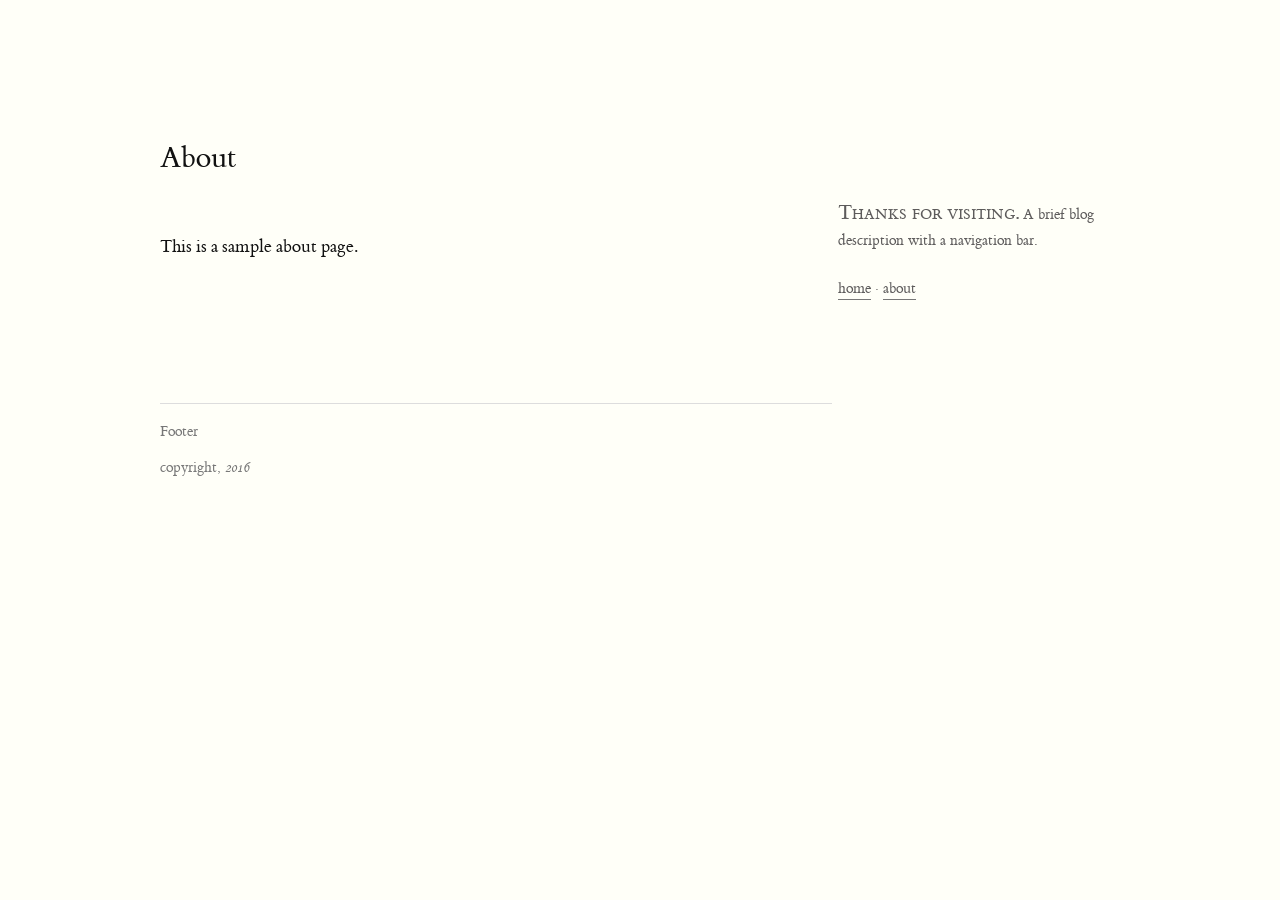
==== about/index.html @ 9dd13904 "Deploy Athena" ====
<!DOCTYPE html>
<head>
  <meta charset="utf-8"/>
  <title>About Athena</title>
  <link rel="stylesheet" type="text/css" href="/static/tufte.min.css">
  <script type="text/javascript" src="/static/enquire.min.js"></script>
  <script type="text/javascript" src="/static/jquery-1.12.4.min.js"></script>
  <script type="text/javascript" src="/static/resources.min.js"></script>
  <link rel='shortcut icon' href="/static/favicon.ico" type='image/x-icon'/>
  <style type="text/css">
   img { mix-blend-mode: multiply; }
  </style>
</head>
<body>
 <div class="thearticle">
  <article>
    <h1>About</h1>
    <p><span id="blogdesc" class="marginnote">
        <span class="newthought">Thanks for visiting.</span> A brief blog description with a navigation bar.<br><br><a href="/">home</a> · <a href="/about/">about</a>
      </span>
    </p>
    <section>
      <p>This is a sample about page.</p>
    </section>
  </article>
  </div>
  <div class="thefooter">
    <p>Footer</p>
    <p>copyright, <i>2016</i></p>
  </div> <!-- footer end -->
</body>
</html>
---- static/tufte.min.css ----
figcaption,h2,h3{margin-bottom:0}h2,h3,subtitle{font-style:italic;line-height:1}h1,h2,h3,subtitle{line-height:1}table,thead th{border-collapse:separate}.booktabs th,h1,h2,h3,thead th{font-weight:400}img,subtitle{display:block}#blogdesc,#blogdesc a{color:#5D5B5B}#blogdesc a:hover,article hr{color:#333}.marginnote,.sidenote,article,article hr:after,figcaption{position:relative}.marginnote,.sidenote,figcaption,p{vertical-align:baseline}.navigation li,ul{list-style-type:none}@font-face{font-family:ETBembo;src:url(etbembo-romanlf-webfont.woff) format("woff"),url(etbembo-romanlf-webfont.woff2) format("woff2")}@font-face{font-family:ETBembo;src:url(etbembo-displayitalic-webfont.woff) format("woff"),url(etbembo-displayitalic-webfont.woff) format("woff2");font-weight:400;font-style:italic}@font-face{font-family:Menlo Regular;src:url(menlo-regular.woff) format("woff"),url(menlo-regular.woff2) format("woff2")}html{font-size:15px}body{width:87.5%;margin-left:auto;margin-right:auto;padding-left:12.5%;font-family:ETBembo,Palatino,"Palatino Linotype","Palatino LT STD","Book Antiqua",Georgia,serif;background-color:#fffff8;color:#111;max-width:1400px;counter-reset:sidenote-counter}h1{margin-top:4rem;margin-bottom:1.5rem;font-size:3.2rem}h2{margin-top:2.1rem;font-size:2.2rem}h3{font-size:1.7rem;margin-top:2rem}subtitle{margin-top:1rem;margin-bottom:1rem;font-size:1.8rem}table{width:98%;text-align:right;font-size:1.2rem;line-height:1.4;margin:1.4rem 1%;border-spacing:0 5px;-webkit-font-feature-settings:'tnum';-moz-font-feature-settings:'tnum';-ms-font-feature-settings:'tnum'}thead th{border-bottom:1px solid #AAA;border-spacing:5px 5px}td.text{text-align:left}span.table-label{padding-top:8px}table.booktabs{width:auto;margin:0 auto;border-spacing:0;border-top:2px solid #333;border-bottom:2px solid #333}.booktabs th{border-bottom:1px solid #333;padding:.65ex .5em .4ex;text-align:center}.booktabs th.cmid{border-bottom:1px solid #666}.booktabs th.nocmid{border-bottom:none}.booktabs tbody tr:first-child td{padding-top:.65ex}.booktabs td{padding-left:.5em;padding-right:.5em;text-align:left}.booktabs caption{font-size:90%;text-align:left;width:auto;margin-left:auto;margin-right:auto;margin-top:1ex;caption-side:top}.booktabs tbody tr td.l{text-align:left!important}.booktabs tbody tr td.c{text-align:center!important}.booktabs tbody tr td.r{text-align:right!important}article{padding:5rem 0}article h1{margin-top:4rem;width:60%;font-size:2rem}article h2{font-size:1.8rem}article h3{font-size:1.5rem}article p,ol,ul{font-size:1.2rem}article hr{width:10rem;padding:0;border:none;border-top:medium double #333;text-align:center;margin-left:22%;margin-top:3rem;margin-bottom:1rem}article hr:after{content:"§";display:inline-block;top:-.7em;font-size:1.5em;padding:0 .25em;background:#fffff8}@media screen and (max-width:760px){article h1{width:100%}}section{padding-top:1rem;padding-bottom:1rem}ol,p,ul{font-size:1.4rem}p{line-height:2rem;margin-top:1.4rem;margin-bottom:1.4rem;padding-right:0}blockquote p{font-size:1.2rem;width:50%}blockquote{border-left:1px solid #ccc;padding-left:1em}blockquote footer{width:50%;text-align:right}li{padding:.5rem 0}figure{-webkit-margin-start:0;-webkit-margin-end:0}figcaption{float:right;clear:right;margin-right:25%;margin-top:0;font-size:1rem;line-height:1.6}figure.fullwidth figcaption{margin-right:24%}a{color:#222;text-decoration:none;border-bottom:1px solid #777;padding-bottom:1px}img{max-width:100%;margin-left:auto;margin-right:auto}.marginnote,.sidenote,.table-caption{float:right;clear:right;margin-right:-60%;width:50%;margin-top:0;margin-bottom:0;font-size:1rem;line-height:1.6}#blogdesc{font-size:1rem}.sidenote-number{counter-increment:sidenote-counter}.sidenote-number:after,.sidenote:before{content:counter(sidenote-counter) " ";position:relative;vertical-align:baseline;color:#f00000}.sidenote-number:after{content:counter(sidenote-counter);font-size:.9rem;top:-.5rem;left:.1rem}.sidenote:before{content:counter(sidenote-counter) ". ";position:absolute;-webkit-transform:translateX(-100%) translateX(-.25rem);-ms-transform:translateX(-100%) translateX(-.25rem);transform:translateX(-100%) translateX(-.25rem)}footer,p,pre.code,table.table-wrapper{width:55%}@media screen and (max-width:760px){blockquote footer,blockquote p,footer,p,pre.code,table.table-wrapper{width:90%}}.sans{font-family:"Gill Sans","Gill Sans MT",Calibri,sans-serif}code{font-family:Menlo Regular;color:#505050;font-size:.9rem;font-weight:500;background:#f7f7f7;border-radius:3px;padding:2px}.code{font-family:Menlo Regular,Consolas,"Liberation Mono",Menlo,Courier,monospace;color:#222}h1 .code,h2 .code,h3 .code{font-size:.8em}.marginnote .code,.sidenote .code{font-size:1rem}pre.code{padding:0 0 0 2em;overflow-x:scroll}.fullwidth{max-width:95%}span.newthought{font-variant:small-caps;font-size:1.4em}input.margin-toggle{display:none}label.sidenote-number{display:inline}label.margin-toggle:not(.sidenote-number){display:none}@media(max-width:760px){label.margin-toggle:not(.sidenote-number){display:inline}.sidenote{display:none}.marginnote{float:none}#blogdesc{width:90%;display:block}.thefooter{width:90%!important}.margin-toggle:checked+.marginnote,.margin-toggle:checked+.sidenote{display:block;float:left;left:1rem;clear:both;width:95%;margin:1rem 2.5%;vertical-align:baseline;position:relative}label{cursor:pointer}pre.code{padding:0}.table-caption{display:block;float:right;clear:both;width:98%;vertical-align:baseline;position:relative;margin:1rem 1% .5rem}table,table.booktabs{width:85%}img{width:100%}}.header{padding-top:20px;margin-top:4rem;width:50%}@media screen and (max-width:760px){.header{width:90%}.content h1{width:85%!important}}.splash p{width:100%;font-size:1.2rem}.content{margin-bottom:6rem}.content h1{font-size:1.4rem;line-height:2.8rem;width:40%;margin-bottom:-.5rem}.navigation{display:block;text-align:left}.navigation-list{padding-left:0;margin-top:-5px;font-size:1.2rem}.navigation li{list-style-image:none;display:inline-block}.navigation li.active a{color:#000}.navigation a,.navigation a:visited{color:#aaa;text-decoration:none}.navigation a:hover{color:#333}.thefooter{margin-top:30px;width:60%;border-top:solid 1px #ddd;color:#777}.thefooter p{line-height:1rem;font-size:1rem}.loop-date{font-size:1.2rem}.sub-date{padding-bottom:20px;font-size:1.3rem}
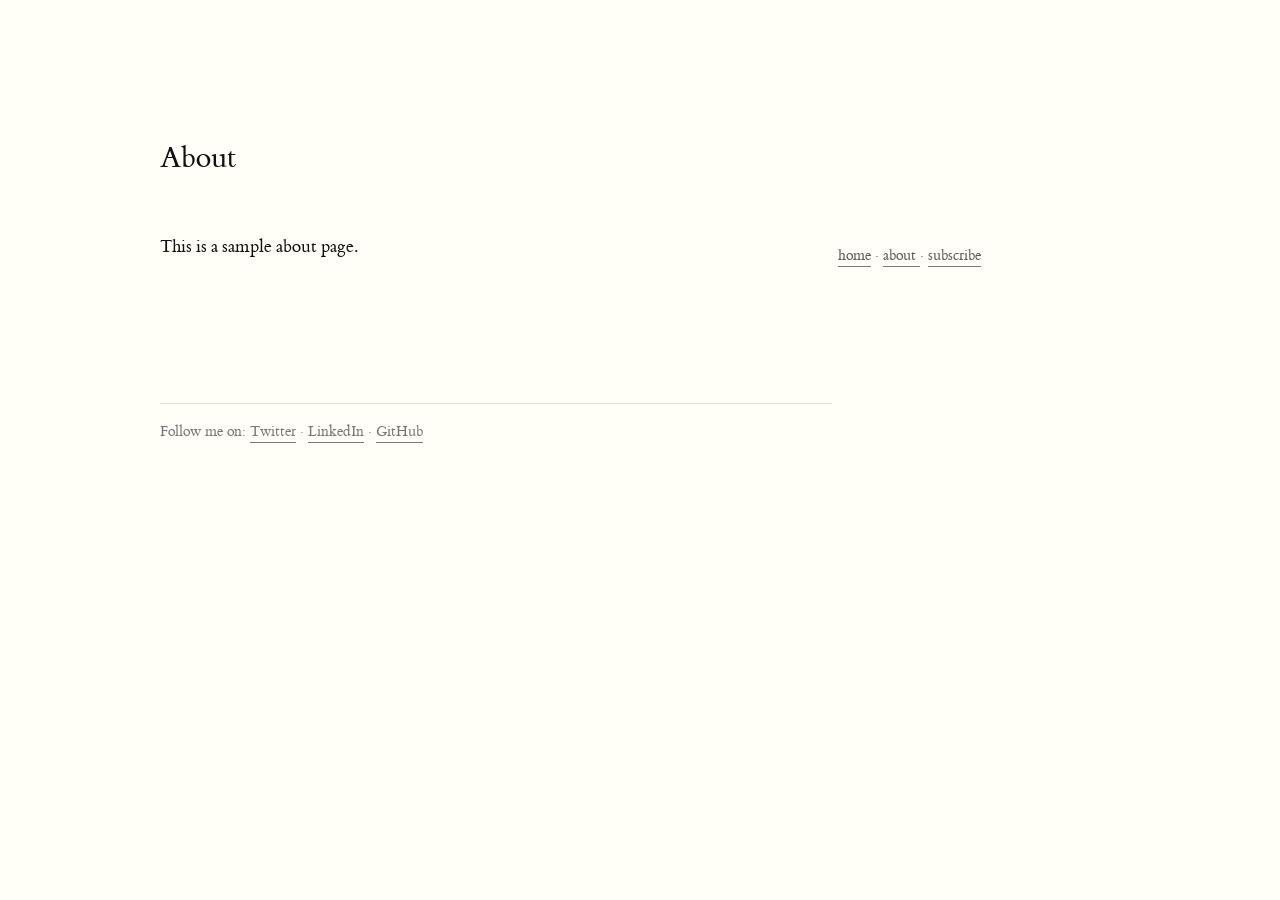
==== commit ac219052: "Upgrade to athena commit 358b54e Signed-off-by: Kostas Christidis <kostas@christidis.io>" ====
--- a/about/index.html
+++ b/about/index.html
@@ -1,8 +1,8 @@
 <!DOCTYPE html>
 <head>
   <meta charset="utf-8"/>
-  <title>About Athena</title>
-  <link rel="stylesheet" type="text/css" href="/static/tufte.min.css">
+  <title>About &mdash; README</title>
+  <link rel="stylesheet" type="text/css" href="/static/tufte.css">
   <script type="text/javascript" src="/static/enquire.min.js"></script>
   <script type="text/javascript" src="/static/jquery-1.12.4.min.js"></script>
   <script type="text/javascript" src="/static/resources.min.js"></script>
@@ -13,20 +13,46 @@
 </head>
 <body>
  <div class="thearticle">
+
   <article>
+    
     <h1>About</h1>
-    <p><span id="blogdesc" class="marginnote">
-        <span class="newthought">Thanks for visiting.</span> A brief blog description with a navigation bar.<br><br><a href="/">home</a> · <a href="/about/">about</a>
-      </span>
-    </p>
+    <p id="blog-p"><span id="blogdesc" class="marginnote">
+    <br><br>
+    <a href="/">home</a> ·
+    
+      <a href="/about/">
+        about
+      </a> ·
+    
+    <a href="/feed.atom">subscribe</a></span></p>
+
     <section>
-      <p>This is a sample about page.</p>
+    <!DOCTYPE html PUBLIC "-//W3C//DTD XHTML 1.0 Transitional//EN" "http://www.w3.org/TR/xhtml1/DTD/xhtml1-transitional.dtd">
+<html xmlns="http://www.w3.org/1999/xhtml">
+<head>
+  <meta http-equiv="Content-Type" content="text/html; charset=utf-8" />
+  <meta http-equiv="Content-Style-Type" content="text/css" />
+  <meta name="generator" content="pandoc" />
+  <title></title>
+  <style type="text/css">code{white-space: pre;}</style>
+</head>
+<body>
+<p>This is a sample about page.</p>
+</body>
+</html>
+
+    
     </section>
   </article>
   </div>
+
   <div class="thefooter">
-    <p>Footer</p>
-    <p>copyright, <i>2016</i></p>
+    <p>Follow me on:
+      <a href="https://twitter.com/kchristidis_">Twitter</a> &middot;
+      <a href="https://www.linkedin.com/in/konstantinoschristidis/">LinkedIn</a> &middot;
+      <a href="https://github.com/kchristidis">GitHub</a>
+    </p>
   </div> <!-- footer end -->
 </body>
 </html>
--- a/static/tufte.css
+++ b/static/tufte.css
@@ -0,0 +1,476 @@
+/* 
+   Tufte CSS with custom athena modifications
+   Tufte CSS available at: https://edwardtufte.github.io/tufte-css/
+*/
+
+@font-face { font-family: ETBembo;
+             /*src: url("ETBembo-RomanLF.ttf"); }*/
+             src: url("etbembo-romanlf-webfont.woff") format("woff"),
+                  url("etbembo-romanlf-webfont.woff2") format("woff2");
+                }
+@font-face { font-family: ETBembo;
+             src: url("etbembo-displayitalic-webfont.woff") format("woff"),
+                  url("etbembo-displayitalic-webfont.woff") format("woff2");
+             font-weight: normal;
+             font-style: italic; }
+@font-face {
+  font-family: Menlo Regular;
+  src: url("menlo-regular.woff") format("woff"),
+      url("menlo-regular.woff2") format("woff2");
+}
+
+html { font-size: 15px; }
+
+body { width: 87.5%;
+       margin-left: auto;
+       margin-right: auto;
+       padding-left: 12.5%;
+       font-family: ETBembo, Palatino, "Palatino Linotype", "Palatino LT STD", "Book Antiqua", Georgia, serif;
+       background-color: #fffff8;
+       color: #111;
+       max-width: 1400px;
+       counter-reset: sidenote-counter; }
+
+h1 { font-weight: 400;
+     margin-top: 2.5rem;
+     margin-bottom: 1.5rem;
+     font-size: 3.2rem;
+     line-height: 1; }
+
+h2 { font-style: italic;
+     font-weight: 400;
+     margin-top: 2.1rem;
+     margin-bottom: 0;
+     font-size: 2.2rem;
+     line-height: 1; }
+
+h3 { font-style: italic;
+     font-weight: 400;
+     font-size: 1.7rem;
+     margin-top: 2rem;
+     margin-bottom: 0;
+     line-height: 1; }
+
+subtitle { font-style: italic;
+           margin-top: 1rem;
+           margin-bottom: 1rem;
+           font-size: 1.8rem;
+           display: block;
+           line-height: 1; }
+
+table { width: 98%;
+        text-align: right;
+        font-size: 1.2rem;
+        line-height: 1.4;
+        margin: 1.4rem 1%;
+        border-collapse: separate;
+        border-spacing: 0 5px;
+        -webkit-font-feature-settings: 'tnum'; /* This is technically redundant */
+        -moz-font-feature-settings: 'tnum';
+        -ms-font-feature-settings: 'tnum'; }
+
+thead th { border-bottom: 1px solid #AAAAAA;
+           font-weight: 400;
+           border-collapse: separate;
+           border-spacing: 5px 5px; }
+
+td.text { text-align: left; }
+
+span.table-label { padding-top: 8px; } /* to maintain height relative to table header row */
+
+table.booktabs { width: auto;
+                 margin: 0 auto;
+                 border-spacing: 0px;
+                 border-top: 2px solid #333333;
+                 border-bottom: 2px solid #333333; }
+
+.booktabs th { border-bottom: 1px solid #333333;
+               padding: 0.65ex 0.5em 0.4ex 0.5em;
+               font-weight: normal;
+               text-align: center; }
+
+.booktabs th.cmid { border-bottom: 1px solid #666666; }
+
+.booktabs th.nocmid { border-bottom: none; }
+
+.booktabs tbody tr:first-child td { padding-top: 0.65ex; } /* add space between thead row and tbody */ 
+
+.booktabs td { padding-left: 0.5em;
+               padding-right: 0.5em;
+               text-align: left; }
+
+.booktabs caption { font-size: 90%;
+                    text-align: left;
+                    width: auto;
+                    margin-left: auto;
+                    margin-right: auto;
+                    margin-top: 1ex;
+                    caption-side: top; }
+
+.booktabs tbody tr td.l { text-align: left !important; }
+.booktabs tbody tr td.c { text-align: center !important; }
+.booktabs tbody tr td.r { text-align: right !important; }
+
+article { position: relative;
+          padding: 5rem 0rem; }
+
+article h1 {
+  /*margin-top: 20px;*/
+  margin-top: 4rem;
+  width: 60%;
+  font-size: 2rem;
+}
+
+article h2 {
+  font-size: 1.8rem;
+}
+
+article h3 {
+  font-size: 1.5rem;
+}
+
+article p {
+  font-size: 1.2rem;
+}
+
+article hr {
+  width: 10rem;
+  padding: 0;
+  border: none;
+  border-top: medium double #333;
+  color: #333;
+  text-align: center;
+  margin-left: 22%;
+  margin-top: 3rem;
+  margin-bottom: 1rem;
+}
+
+article hr:after {
+  content: "§";
+  display: inline-block;
+  position: relative;
+  top: -0.7em;
+  font-size: 1.5em;
+  padding: 0 0.25em;
+  background: #fffff8;
+}
+
+@media screen and (max-width: 760px) {
+  article h1 {
+    width: 100%;
+  }
+}
+
+section { padding-top: 1rem;
+          padding-bottom: 1rem; }
+
+p, ol, ul { font-size: 1.4rem; }
+
+ul {
+  font-size: 1.2rem;
+}
+
+ol {
+  font-size: 1.2rem;
+}
+
+p { line-height: 2rem;
+    margin-top: 1.4rem;
+    margin-bottom: 1.4rem;
+    padding-right: 0;
+    vertical-align: baseline; }
+
+blockquote p { font-size: 1.2rem;
+               width: 50%;
+            }
+
+blockquote {
+  border-left: 1px solid #ccc;
+  padding-left: 1em;
+}
+
+blockquote footer { width: 50%;
+                    text-align: right; }
+
+ul { list-style-type: none; }
+
+li { padding: 0.5rem 0; }
+
+img.mached {
+  width: 41px;
+  height: 54px;
+  padding-right: 1em;
+}
+
+figure { padding: 0;
+         border: 0;
+         font-size: 100%;
+         font: inherit;
+         vertical-align: baseline;
+         max-width: 55%;
+         -webkit-margin-start: 0;
+         -webkit-margin-end: 0;
+         margin: 0 0 3em 0; }
+
+figcaption { float: right;
+             clear: right;
+             margin-right: 18.5%;
+             margin-top: 0;
+             margin-bottom: 0;
+             font-size: 1.0rem;
+             line-height: 1.6;
+             vertical-align: baseline;
+             position: relative; }
+
+figure.fullwidth figcaption { margin-right: 24%; }
+
+a { color: #222;
+    text-decoration: none;
+    border-bottom: 1px solid #777;
+    padding-bottom: 1px; }
+
+img { max-width: 100%; margin-left: auto; margin-right: auto; display: block; }
+
+.sidenote, .marginnote { float:right;
+                         clear: right;
+                         margin-right: -60%;
+                         width: 50%;
+                         margin-top: 0;
+                         margin-bottom: 0;
+                         font-size: 1.0rem;
+                         line-height: 1.6;
+                         vertical-align: baseline;
+                         position: relative; }
+
+#blogdesc {
+  font-size: 1rem;
+  color: #5D5B5B;
+}
+
+#blogdesc a {
+  color: #5D5B5B;
+}
+
+#blogdesc a:hover {
+  color: #333;
+}
+
+.table-caption { float:right;
+                 clear:right;
+                 margin-right: -60%;
+                 width: 50%;
+                 margin-top: 0;
+                 margin-bottom: 0;
+                 font-size: 1.0rem;
+                 line-height: 1.6; }
+
+.sidenote-number { counter-increment: sidenote-counter; }
+
+.sidenote-number:after, .sidenote:before { content: counter(sidenote-counter) " ";
+                                           position: relative;
+                                           vertical-align: baseline;
+                                           color: #f00000; }
+
+.sidenote-number:after { content: counter(sidenote-counter); 
+                         font-size: 0.9rem;
+                         top: -0.5rem;
+                         left: 0.1rem; }
+
+.sidenote:before { content: counter(sidenote-counter) ". ";
+                   position: absolute;
+                   /* 100% refers to the computed width of the number, so this transform
+                    * shifts the number just outside the left edge of the sidenote box,
+                    * with a buffer of 0.25rem, no matter how many digits the number has. */
+                   -webkit-transform: translateX(-100%) translateX(-0.25rem);
+                   -ms-transform: translateX(-100%) translateX(-0.25rem);
+                   transform: translateX(-100%) translateX(-0.25rem); }
+
+p, footer, pre, div.sourceCode, table.table-wrapper, table, ol, ul,
+div.figure, div footnotes {width: 55%; }
+
+div.sourceCode pre {width: auto;}
+
+.footnotes p {width: 100%;}
+
+@media screen and (max-width: 760px) { p, footer, pre, pre.code, table,
+                                        div.sourceCode, ol, ul,
+                                      div.figure, .footnotes p { width:
+                                       90%; }
+                                       blockquote p, blockquote footer { width: 90%; }
+                                       table.table-wrapper { width: 90%; }
+                                       figure { max-width: 90%; }}
+
+.sans { font-family: "Gill Sans", "Gill Sans MT", Calibri, sans-serif; }
+
+code { font-family: Menlo Regular;
+        color: #505050;
+        font-size: .9rem;
+        font-weight: 500;
+        background: #f7f7f7;
+        border-radius: 3px;
+        padding: 2px;
+   }
+
+.code { font-family: Menlo Regular, Consolas, "Liberation Mono", Menlo, Courier, monospace;
+        color: #222; }
+        /*font-size: 1.125rem;*/
+        /*line-height: 1.6;*/
+
+h1 .code, h2 .code, h3 .code { font-size: 0.80em; }
+
+.marginnote .code, .sidenote .code { font-size: 1rem; }
+
+pre.code { padding: 0 0 0 2em;
+           overflow-x: scroll; }
+
+.fullwidth { max-width: 95%; }
+
+span.newthought { font-variant: small-caps;
+                  font-size: 1.4em; }
+
+span.boldnewthought {
+  font-variant: small-caps;
+  font-size: 1.3em;
+  font-weight: bold;
+}
+
+img.hed {
+  display: block;
+  float: left;
+  margin-right: 10px;
+  /*margin-bottom: -10px;*/
+  padding-top: 8px;
+  max-width: 80px;
+}
+
+input.margin-toggle { display: none; }
+
+label.sidenote-number { display: inline; }
+
+label.margin-toggle:not(.sidenote-number) { display: none; }
+
+@media(max-width: 760px) { label.margin-toggle:not(.sidenote-number) { display: inline; }
+                           figure .marginnote, .figure .marginnote { display: inline; }
+                           .sidenote, .marginnote { display: none; }
+                           .marginnote { float: none; }
+                           img.mached { width: 41px; height: 54px;}
+                           #blogdesc { width: 90%; display: block;}
+                           .thefooter { width: 90% !important; }
+                           .margin-toggle:checked + .sidenote, 
+                           .margin-toggle:checked + .marginnote { display: block;
+                                                                  float: left;
+                                                                  left: 1rem;
+                                                                  clear: both;
+                                                                  width: 95%;
+                                                                  margin: 1rem 2.5%;
+                                                                  vertical-align: baseline;
+                                                                  position: relative; }
+                           label { cursor: pointer; }
+                           pre.code { padding: 0; }
+                           .table-caption { display: block;
+                                            float: right;
+                                            clear: both;
+                                            width: 98%;
+                                            margin-top: 1rem;
+                                            margin-bottom: 0.5rem;
+                                            margin-left: 1%;
+                                            margin-right: 1%;
+                                            vertical-align: baseline;
+                                            position: relative; }
+                           table, table.booktabs { width: 85%; }
+                           img { width: 100%; }
+                           p { overflow: hidden; }}
+
+/* amendments */
+
+.header {
+  padding-top: 20px;
+  /*margin-top: 20px;*/
+  margin-top: 4rem;
+  /*border-bottom: solid 1px #ddd;*/
+  width: 50%;
+  margin-bottom: 3rem;
+}
+
+@media screen and (max-width: 760px) {
+  .header {
+    width: 90%;
+  }
+
+  img.mached { width: 41px; height: 54px; }
+
+  .content h1 {
+    width: 85% !important;
+  }
+}
+
+.splash p {
+  width: 100%;
+  font-size: 1.2rem;
+}
+
+.content {
+  margin-bottom: 6rem;
+}
+
+.content h1 {
+  font-size: 1.4rem;
+  line-height: 2.8rem;
+  width: 40%;
+  margin-bottom: -.5rem;
+}
+
+.navigation {
+  display: block;
+  text-align: left;
+}
+
+.navigation-list {
+  padding-left: 0px;
+  margin-top: -5px;
+  font-size: 1.2rem;
+}
+
+.navigation li {
+  list-style-image: none;
+  list-style-type: none;
+  display: inline-block;
+}
+
+.navigation li.active a {
+  color: #000;
+}
+
+.navigation a, .navigation a:visited {
+  color: #aaa;
+  text-decoration: none;
+}
+
+.navigation a:hover {
+  color: #333;
+}
+
+.thefooter {
+  margin-top: 30px;
+  width: 60%;
+  border-top: solid 1px #ddd;
+  color: #777;
+}
+
+.thefooter a {
+  color: #777;
+}
+
+.thefooter p {
+  line-height: 1rem;
+  font-size: 1rem;
+}
+
+.loop-date {
+  font-size: 1.2rem;
+}
+
+.sub-date {
+  padding-bottom: 20px;
+  font-size: 1.3rem;
+}
